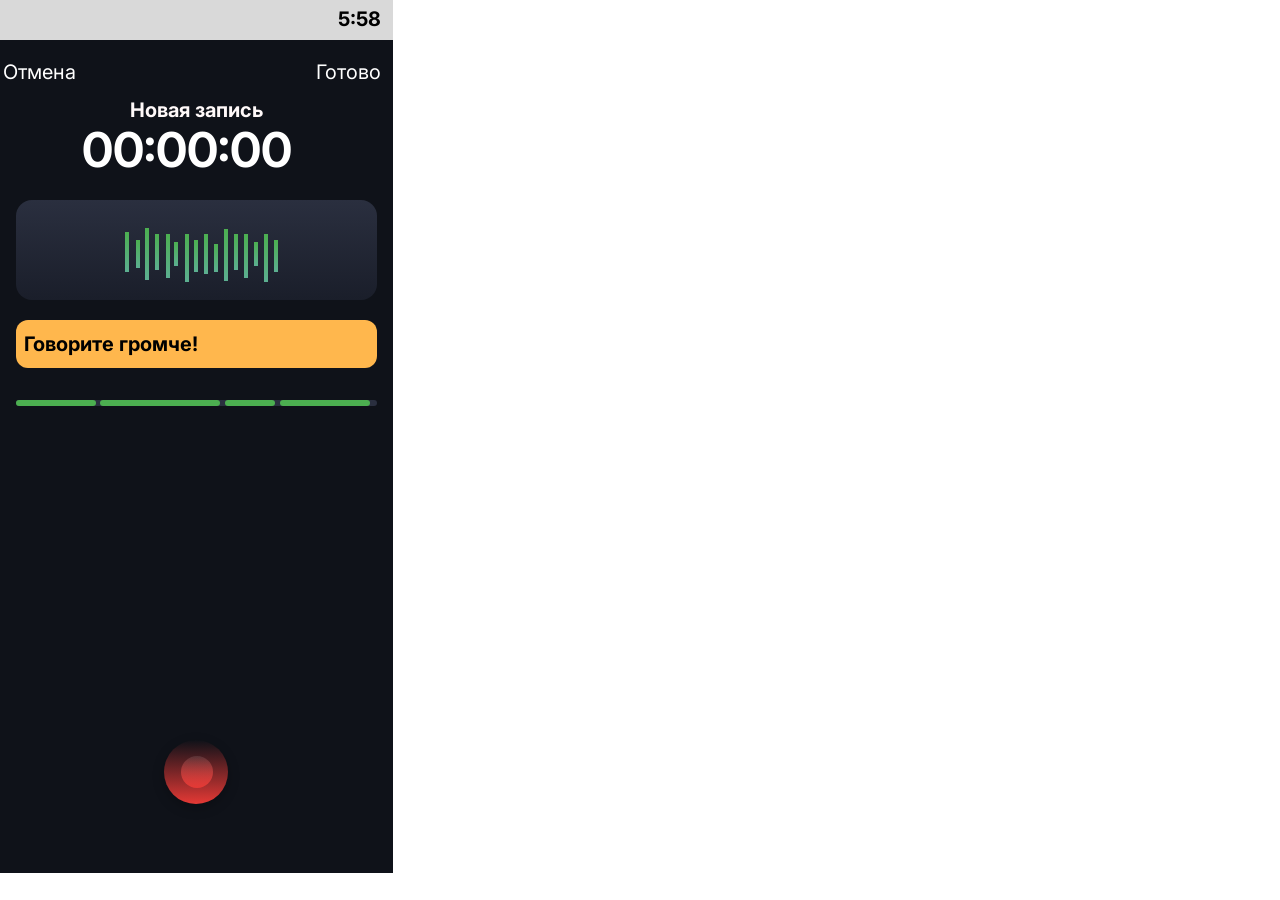
==== design/index.html @ 83e1705c "design: добавил главный экран" ====
<!DOCTYPE html><html><head><link href="https://fonts.googleapis.com/css?family=Inter&display=swap" rel="stylesheet" /><link href="./css/main.css" rel="stylesheet" /><title>Document</title></head><body><div class="v1_1540"><div class="v1_1541"></div><span class="v1_1542">Новая запись</span><span class="v3_2">Отмена</span><span class="v3_4"> Готово</span><span class="v3_5">00:00:00</span><div class="v3_6"></div><div class="v3_33"><div class="v3_22"><div class="v3_7"></div><div class="v3_8"></div><div class="v3_10"></div><div class="v3_12"></div><div class="v3_14"></div><div class="v3_16"></div><div class="v3_18"></div><div class="v3_20"></div></div><div class="v3_23"><div class="v3_24"></div><div class="v3_25"></div><div class="v3_26"></div><div class="v3_27"></div><div class="v3_28"></div><div class="v3_29"></div><div class="v3_30"></div><div class="v3_31"></div></div></div><div class="v3_34"></div><span class="v7_37">5:58</span><div class="v7_39"></div><span class="v7_40">Говорите громче!</span><div class="v7_41"></div><div class="v7_42"></div><div class="v7_76"></div><div class="v7_78"></div><div class="v7_80"></div><div class="v7_82"></div></div></body></html>
---- design/css/main.css ----
* {
  box-sizing: border-box;
}
body {
  font-size: 14px;
}
.v1_1540 {
  width: 393px;
  height: 873px;
  background: rgba(15,18,25,1);
  opacity: 1;
  position: absolute;
  top: 0px;
  left: 0px;
  overflow: hidden;
}
.v1_1541 {
  width: 393px;
  height: 40px;
  background: rgba(217,217,217,1);
  opacity: 1;
  position: absolute;
  top: 0px;
  left: 0px;
  overflow: hidden;
}
.v1_1542 {
  width: 140px;
  color: rgba(255,249,249,1);
  position: absolute;
  top: 98px;
  left: 130px;
  font-family: Inter;
  font-weight: Bold;
  font-size: 20px;
  opacity: 1;
  text-align: left;
}
.v3_2 {
  width: 76px;
  color: rgba(255,255,255,1);
  position: absolute;
  top: 60px;
  left: 3px;
  font-family: Inter;
  font-weight: Regular;
  font-size: 20px;
  opacity: 1;
  text-align: left;
}
.v3_4 {
  width: 76px;
  color: rgba(255,255,255,1);
  position: absolute;
  top: 60px;
  left: 316px;
  font-family: Inter;
  font-weight: Regular;
  font-size: 20px;
  opacity: 1;
  text-align: left;
}
.v3_5 {
  width: 228px;
  color: rgba(255,255,255,1);
  position: absolute;
  top: 120px;
  left: 82px;
  font-family: Inter;
  font-weight: Bold;
  font-size: 48px;
  opacity: 1;
  text-align: left;
}
.v3_6 {
  width: 361px;
  height: 100px;
  background: linear-gradient(rgba(42,47,63,1), rgba(26,30,42,1));
  opacity: 1;
  position: absolute;
  top: 200px;
  left: 16px;
  border-top-left-radius: 16px;
  border-top-right-radius: 16px;
  border-bottom-left-radius: 16px;
  border-bottom-right-radius: 16px;
  overflow: hidden;
}
.v3_33 {
  width: 153px;
  height: 54px;
  background: url("../images/v3_33.png");
  background-repeat: no-repeat;
  background-position: center center;
  background-size: cover;
  margin: 6px;
  opacity: 1;
  position: absolute;
  top: 222px;
  left: 119px;
  overflow: hidden;
}
.v3_22 {
  width: 73px;
  height: 54px;
  background: url("../images/v3_22.png");
  background-repeat: no-repeat;
  background-position: center center;
  background-size: cover;
  opacity: 1;
  position: absolute;
  top: 0px;
  left: 0px;
  overflow: hidden;
}
.v3_7 {
  width: 4px;
  height: 40px;
  background: linear-gradient(rgba(76,175,80,1), rgba(92,175,145,1));
  opacity: 1;
  position: absolute;
  top: 4px;
  left: 0px;
  overflow: hidden;
}
.v3_8 {
  width: 4px;
  height: 28px;
  background: linear-gradient(rgba(76,175,80,1), rgba(92,175,145,1));
  opacity: 1;
  position: absolute;
  top: 12px;
  left: 11px;
  overflow: hidden;
}
.v3_10 {
  width: 4px;
  height: 52px;
  background: linear-gradient(rgba(76,175,80,1), rgba(92,175,145,1));
  opacity: 1;
  position: absolute;
  top: 0px;
  left: 20px;
  overflow: hidden;
}
.v3_12 {
  width: 4px;
  height: 36px;
  background: linear-gradient(rgba(76,175,80,1), rgba(92,175,145,1));
  opacity: 1;
  position: absolute;
  top: 6px;
  left: 30px;
  overflow: hidden;
}
.v3_14 {
  width: 4px;
  height: 44px;
  background: linear-gradient(rgba(76,175,80,1), rgba(92,175,145,1));
  opacity: 1;
  position: absolute;
  top: 6px;
  left: 41px;
  overflow: hidden;
}
.v3_16 {
  width: 4px;
  height: 24px;
  background: linear-gradient(rgba(76,175,80,1), rgba(92,175,145,1));
  opacity: 1;
  position: absolute;
  top: 14px;
  left: 49px;
  overflow: hidden;
}
.v3_18 {
  width: 4px;
  height: 48px;
  background: linear-gradient(rgba(76,175,80,1), rgba(92,175,145,1));
  opacity: 1;
  position: absolute;
  top: 6px;
  left: 60px;
  overflow: hidden;
}
.v3_20 {
  width: 4px;
  height: 32px;
  background: linear-gradient(rgba(76,175,80,1), rgba(92,175,145,1));
  opacity: 1;
  position: absolute;
  top: 12px;
  left: 69px;
  overflow: hidden;
}
.v3_23 {
  width: 74px;
  height: 53px;
  background: url("../images/v3_23.png");
  background-repeat: no-repeat;
  background-position: center center;
  background-size: cover;
  opacity: 1;
  position: absolute;
  top: 1px;
  left: 79px;
  overflow: hidden;
}
.v3_24 {
  width: 4px;
  height: 40px;
  background: linear-gradient(rgba(76,175,80,1), rgba(92,175,145,1));
  opacity: 1;
  position: absolute;
  top: 5px;
  left: 0px;
  overflow: hidden;
}
.v3_25 {
  width: 4px;
  height: 28px;
  background: linear-gradient(rgba(76,175,80,1), rgba(92,175,145,1));
  opacity: 1;
  position: absolute;
  top: 15px;
  left: 10px;
  overflow: hidden;
}
.v3_26 {
  width: 4px;
  height: 52px;
  background: linear-gradient(rgba(76,175,80,1), rgba(92,175,145,1));
  opacity: 1;
  position: absolute;
  top: 0px;
  left: 20px;
  overflow: hidden;
}
.v3_27 {
  width: 4px;
  height: 36px;
  background: linear-gradient(rgba(76,175,80,1), rgba(92,175,145,1));
  opacity: 1;
  position: absolute;
  top: 5px;
  left: 30px;
  overflow: hidden;
}
.v3_28 {
  width: 4px;
  height: 44px;
  background: linear-gradient(rgba(76,175,80,1), rgba(92,175,145,1));
  opacity: 1;
  position: absolute;
  top: 5px;
  left: 40px;
  overflow: hidden;
}
.v3_29 {
  width: 4px;
  height: 24px;
  background: linear-gradient(rgba(76,175,80,1), rgba(92,175,145,1));
  opacity: 1;
  position: absolute;
  top: 13px;
  left: 50px;
  overflow: hidden;
}
.v3_30 {
  width: 4px;
  height: 48px;
  background: linear-gradient(rgba(76,175,80,1), rgba(92,175,145,1));
  opacity: 1;
  position: absolute;
  top: 5px;
  left: 60px;
  overflow: hidden;
}
.v3_31 {
  width: 4px;
  height: 32px;
  background: linear-gradient(rgba(76,175,80,1), rgba(92,175,145,1));
  opacity: 1;
  position: absolute;
  top: 11px;
  left: 70px;
  overflow: hidden;
}
.v3_34 {
  width: 64px;
  height: 64px;
  background: linear-gradient(rgba(229,57,53,0), rgba(229,57,53,1));
  opacity: 1;
  position: absolute;
  top: 740px;
  left: 164px;
  border-radius: 50%;
  box-shadow: 0px 4px 12px rgba(0.10196078568696976, 0.11764705926179886, 0.16470588743686676, 0.25);
}
.v7_37 {
  width: 64px;
  color: rgba(0,0,0,1);
  position: absolute;
  top: 7px;
  left: 338px;
  font-family: Inter;
  font-weight: Bold;
  font-size: 20px;
  opacity: 1;
  text-align: left;
}
.v7_39 {
  width: 361px;
  height: 48px;
  background: rgba(255,183,77,1);
  opacity: 1;
  position: absolute;
  top: 320px;
  left: 16px;
  border-top-left-radius: 12px;
  border-top-right-radius: 12px;
  border-bottom-left-radius: 12px;
  border-bottom-right-radius: 12px;
  overflow: hidden;
}
.v7_40 {
  width: 178px;
  color: rgba(0,0,0,1);
  position: absolute;
  top: 332px;
  left: 24px;
  font-family: Inter;
  font-weight: Bold;
  font-size: 20px;
  opacity: 1;
  text-align: left;
}
.v7_41 {
  width: 361px;
  height: 6px;
  background: rgba(42,47,63,1);
  opacity: 1;
  position: absolute;
  top: 400px;
  left: 16px;
  border-top-left-radius: 3px;
  border-top-right-radius: 3px;
  border-bottom-left-radius: 3px;
  border-bottom-right-radius: 3px;
  overflow: hidden;
}
.v7_42 {
  width: 80px;
  height: 6px;
  background: rgba(76,175,80,1);
  opacity: 1;
  position: absolute;
  top: 400px;
  left: 16px;
  border-top-left-radius: 3px;
  border-top-right-radius: 3px;
  border-bottom-left-radius: 3px;
  border-bottom-right-radius: 3px;
  overflow: hidden;
}
.v7_76 {
  width: 120px;
  height: 6px;
  background: rgba(76,175,80,1);
  opacity: 1;
  position: absolute;
  top: 400px;
  left: 100px;
  border-top-left-radius: 3px;
  border-top-right-radius: 3px;
  border-bottom-left-radius: 3px;
  border-bottom-right-radius: 3px;
  overflow: hidden;
}
.v7_78 {
  width: 50px;
  height: 6px;
  background: rgba(76,175,80,1);
  opacity: 1;
  position: absolute;
  top: 400px;
  left: 225px;
  border-top-left-radius: 3px;
  border-top-right-radius: 3px;
  border-bottom-left-radius: 3px;
  border-bottom-right-radius: 3px;
  overflow: hidden;
}
.v7_80 {
  width: 90px;
  height: 6px;
  background: rgba(76,175,80,1);
  opacity: 1;
  position: absolute;
  top: 400px;
  left: 280px;
  border-top-left-radius: 3px;
  border-top-right-radius: 3px;
  border-bottom-left-radius: 3px;
  border-bottom-right-radius: 3px;
  overflow: hidden;
}
.v7_82 {
  width: 32px;
  height: 32px;
  background: linear-gradient(rgba(255,255,255,0.10000000149011612), rgba(229,57,53,1));
  opacity: 1;
  position: absolute;
  top: 756px;
  left: 181px;
  border-radius: 50%;
}
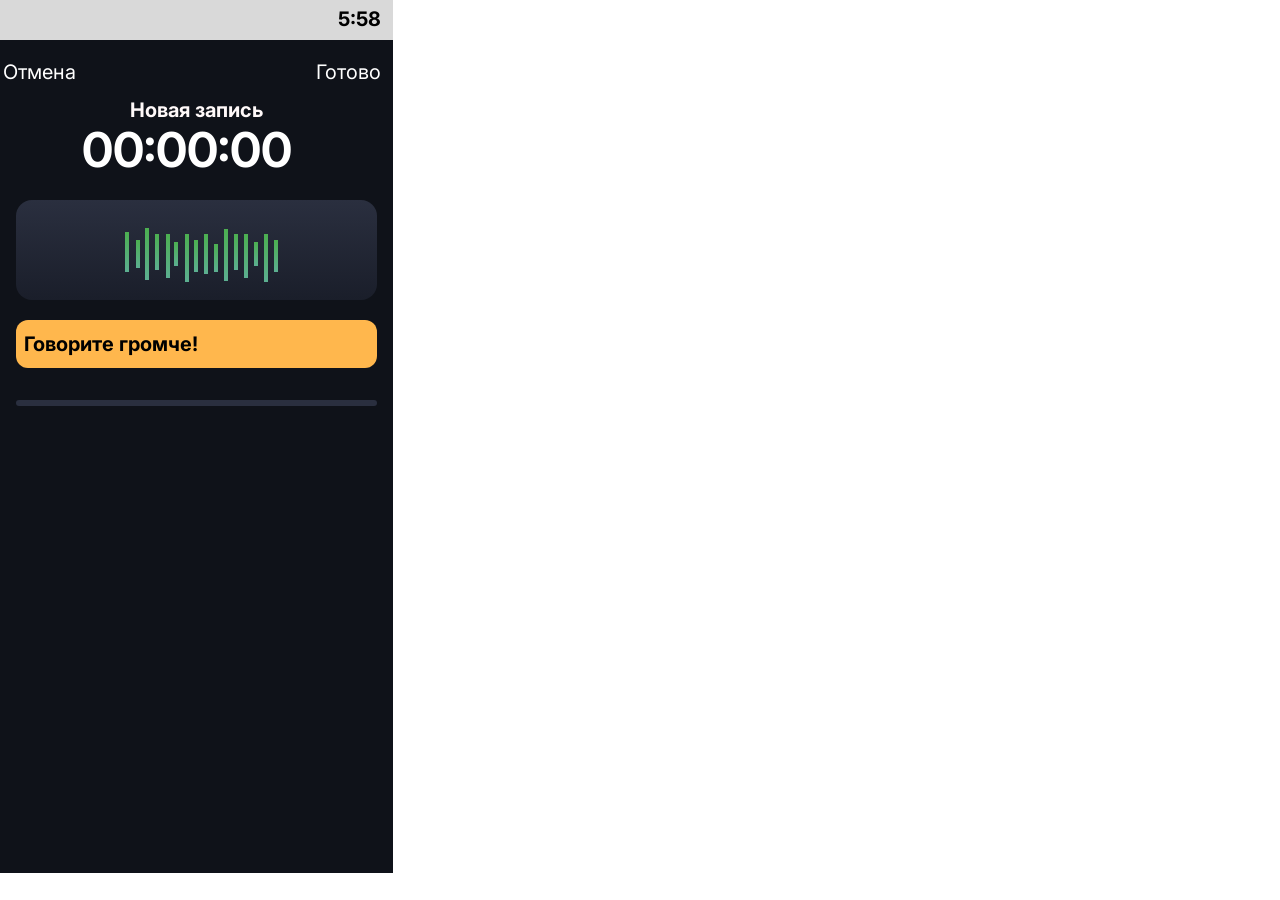
==== commit ab81ce99: "design: обновил экраны" ====
--- a/design/index.html
+++ b/design/index.html
@@ -1 +1 @@
-<!DOCTYPE html><html><head><link href="https://fonts.googleapis.com/css?family=Inter&display=swap" rel="stylesheet" /><link href="./css/main.css" rel="stylesheet" /><title>Document</title></head><body><div class="v1_1540"><div class="v1_1541"></div><span class="v1_1542">Новая запись</span><span class="v3_2">Отмена</span><span class="v3_4"> Готово</span><span class="v3_5">00:00:00</span><div class="v3_6"></div><div class="v3_33"><div class="v3_22"><div class="v3_7"></div><div class="v3_8"></div><div class="v3_10"></div><div class="v3_12"></div><div class="v3_14"></div><div class="v3_16"></div><div class="v3_18"></div><div class="v3_20"></div></div><div class="v3_23"><div class="v3_24"></div><div class="v3_25"></div><div class="v3_26"></div><div class="v3_27"></div><div class="v3_28"></div><div class="v3_29"></div><div class="v3_30"></div><div class="v3_31"></div></div></div><div class="v3_34"></div><span class="v7_37">5:58</span><div class="v7_39"></div><span class="v7_40">Говорите громче!</span><div class="v7_41"></div><div class="v7_42"></div><div class="v7_76"></div><div class="v7_78"></div><div class="v7_80"></div><div class="v7_82"></div></div></body></html>+<!DOCTYPE html><html><head><link href="https://fonts.googleapis.com/css?family=Inter&display=swap" rel="stylesheet" /><link href="./css/main.css" rel="stylesheet" /><title>Document</title></head><body><div class="v1_1540"><div class="v1_1541"></div><span class="v1_1542">Новая запись</span><span class="v3_2">Отмена</span><span class="v3_4"> Готово</span><span class="v3_5">00:00:00</span><div class="v3_6"></div><div class="v3_33"><div class="v3_22"><div class="v3_7"></div><div class="v3_8"></div><div class="v3_10"></div><div class="v3_12"></div><div class="v3_14"></div><div class="v3_16"></div><div class="v3_18"></div><div class="v3_20"></div></div><div class="v3_23"><div class="v3_24"></div><div class="v3_25"></div><div class="v3_26"></div><div class="v3_27"></div><div class="v3_28"></div><div class="v3_29"></div><div class="v3_30"></div><div class="v3_31"></div></div></div><span class="v7_37">5:58</span><div class="v7_39"></div><span class="v7_40">Говорите громче!</span><div class="v7_41"></div><div class="v53_3"><div class="v53_4"></div><div class="v53_5"></div><div class="v53_2"><div class="v3_34"></div><div class="v7_82"></div></div></div></div></body></html>
--- a/design/css/main.css
+++ b/design/css/main.css
@@ -286,17 +286,6 @@
   left: 70px;
   overflow: hidden;
 }
-.v3_34 {
-  width: 64px;
-  height: 64px;
-  background: linear-gradient(rgba(229,57,53,0), rgba(229,57,53,1));
-  opacity: 1;
-  position: absolute;
-  top: 740px;
-  left: 164px;
-  border-radius: 50%;
-  box-shadow: 0px 4px 12px rgba(0.10196078568696976, 0.11764705926179886, 0.16470588743686676, 0.25);
-}
 .v7_37 {
   width: 64px;
   color: rgba(0,0,0,1);
@@ -349,61 +338,58 @@
   border-bottom-right-radius: 3px;
   overflow: hidden;
 }
-.v7_42 {
-  width: 80px;
-  height: 6px;
-  background: rgba(76,175,80,1);
-  opacity: 1;
-  position: absolute;
-  top: 400px;
-  left: 16px;
-  border-top-left-radius: 3px;
-  border-top-right-radius: 3px;
-  border-bottom-left-radius: 3px;
-  border-bottom-right-radius: 3px;
-  overflow: hidden;
-}
-.v7_76 {
-  width: 120px;
-  height: 6px;
-  background: rgba(76,175,80,1);
-  opacity: 1;
-  position: absolute;
-  top: 400px;
-  left: 100px;
-  border-top-left-radius: 3px;
-  border-top-right-radius: 3px;
-  border-bottom-left-radius: 3px;
-  border-bottom-right-radius: 3px;
-  overflow: hidden;
-}
-.v7_78 {
-  width: 50px;
-  height: 6px;
-  background: rgba(76,175,80,1);
-  opacity: 1;
-  position: absolute;
-  top: 400px;
-  left: 225px;
-  border-top-left-radius: 3px;
-  border-top-right-radius: 3px;
-  border-bottom-left-radius: 3px;
-  border-bottom-right-radius: 3px;
-  overflow: hidden;
-}
-.v7_80 {
-  width: 90px;
-  height: 6px;
-  background: rgba(76,175,80,1);
-  opacity: 1;
-  position: absolute;
-  top: 400px;
-  left: 280px;
-  border-top-left-radius: 3px;
-  border-top-right-radius: 3px;
-  border-bottom-left-radius: 3px;
-  border-bottom-right-radius: 3px;
-  overflow: hidden;
+.v53_3 {
+  width: 393px;
+  height: 65px;
+  background: linear-gradient(rgba(76,175,80,1), rgba(73,54,32,1));
+  margin: 277px;
+  opacity: 1;
+  position: absolute;
+  top: 808px;
+  left: 1px;
+  overflow: hidden;
+}
+.v53_4 {
+  width: 48px;
+  height: 48px;
+  background: rgba(28,27,31,1);
+  opacity: 1;
+  position: absolute;
+  top: 9px;
+  left: 300px;
+}
+.v53_5 {
+  width: 48px;
+  height: 48px;
+  background: rgba(28,27,31,1);
+  opacity: 1;
+  position: absolute;
+  top: 11px;
+  left: 44px;
+}
+.v53_2 {
+  width: 64px;
+  height: 64px;
+  background: url("../images/v53_2.png");
+  background-repeat: no-repeat;
+  background-position: center center;
+  background-size: cover;
+  opacity: 1;
+  position: absolute;
+  top: 1px;
+  left: 164px;
+  overflow: hidden;
+}
+.v3_34 {
+  width: 64px;
+  height: 64px;
+  background: linear-gradient(rgba(229,57,53,0), rgba(229,57,53,1));
+  opacity: 1;
+  position: absolute;
+  top: 0px;
+  left: 0px;
+  border-radius: 50%;
+  box-shadow: 0px 4px 12px rgba(0.10196078568696976, 0.11764705926179886, 0.16470588743686676, 0.25);
 }
 .v7_82 {
   width: 32px;
@@ -411,7 +397,7 @@
   background: linear-gradient(rgba(255,255,255,0.10000000149011612), rgba(229,57,53,1));
   opacity: 1;
   position: absolute;
-  top: 756px;
-  left: 181px;
+  top: 16px;
+  left: 16px;
   border-radius: 50%;
 }
